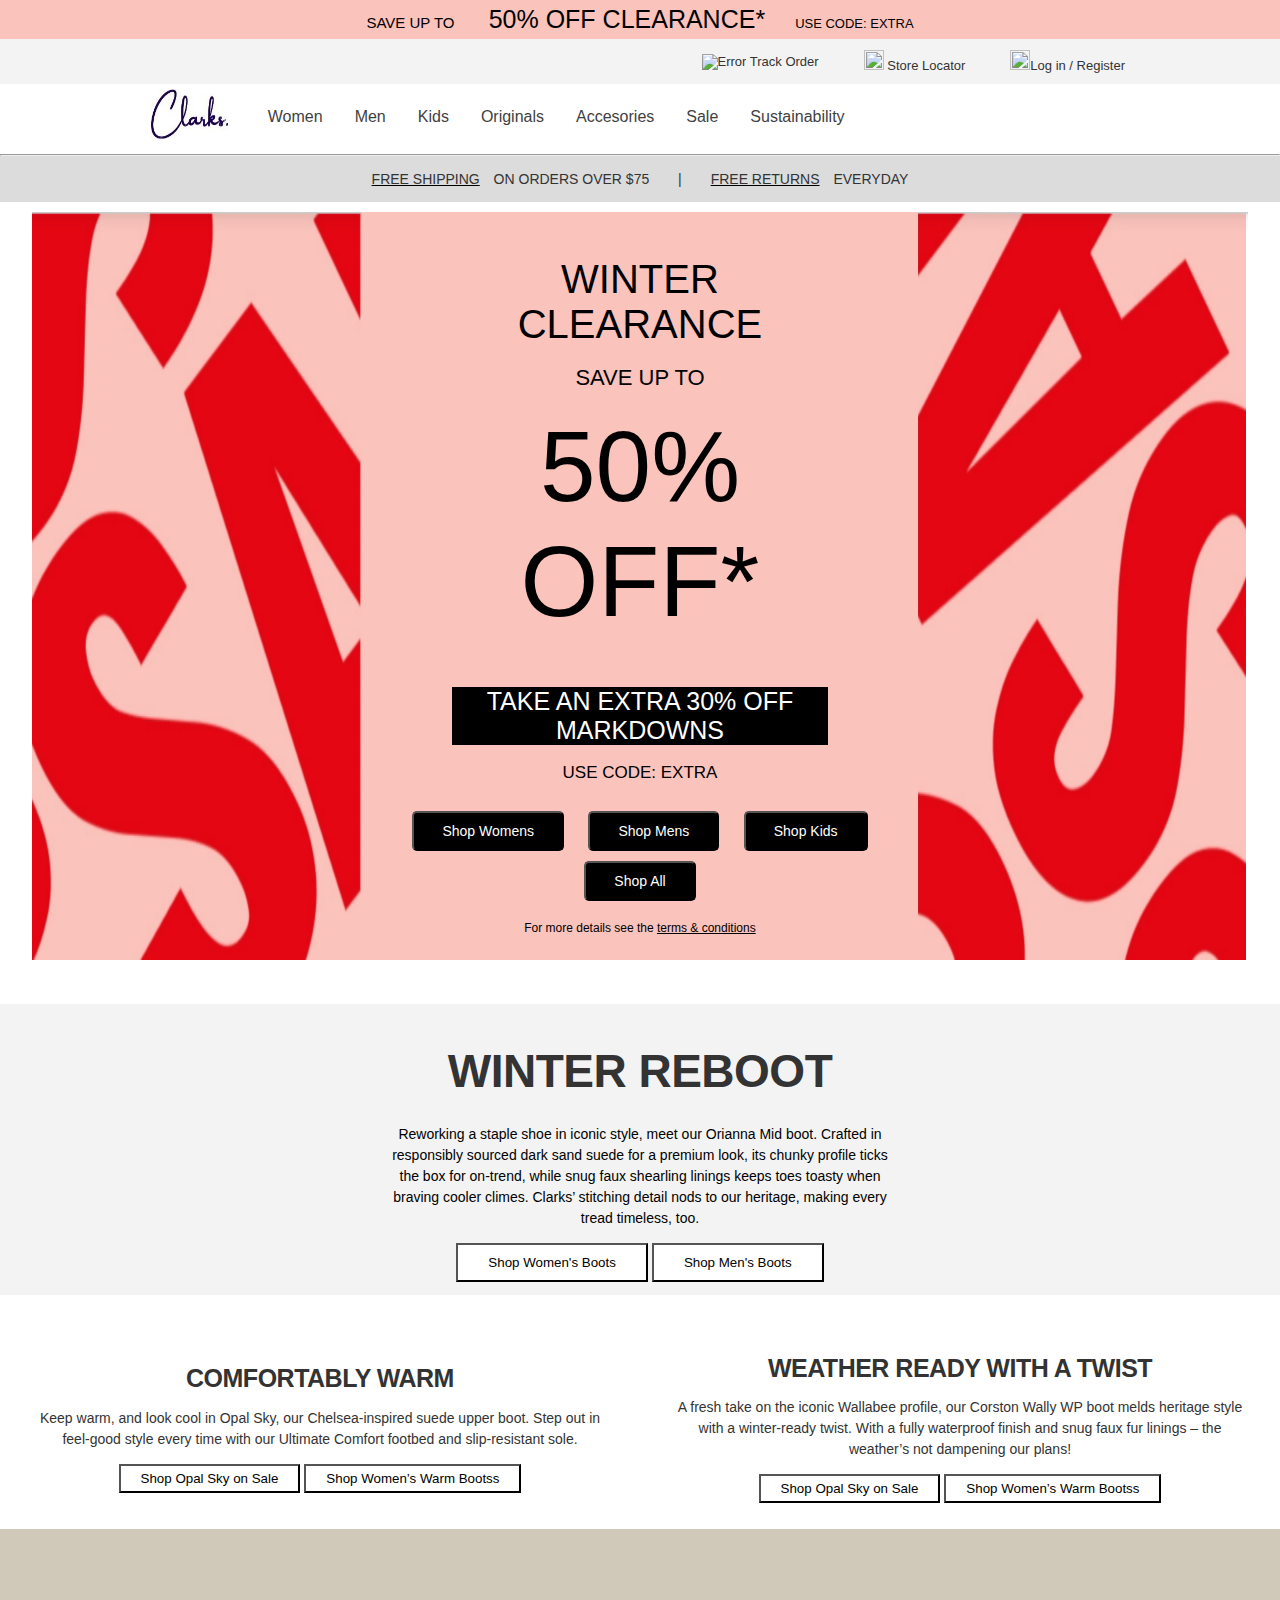
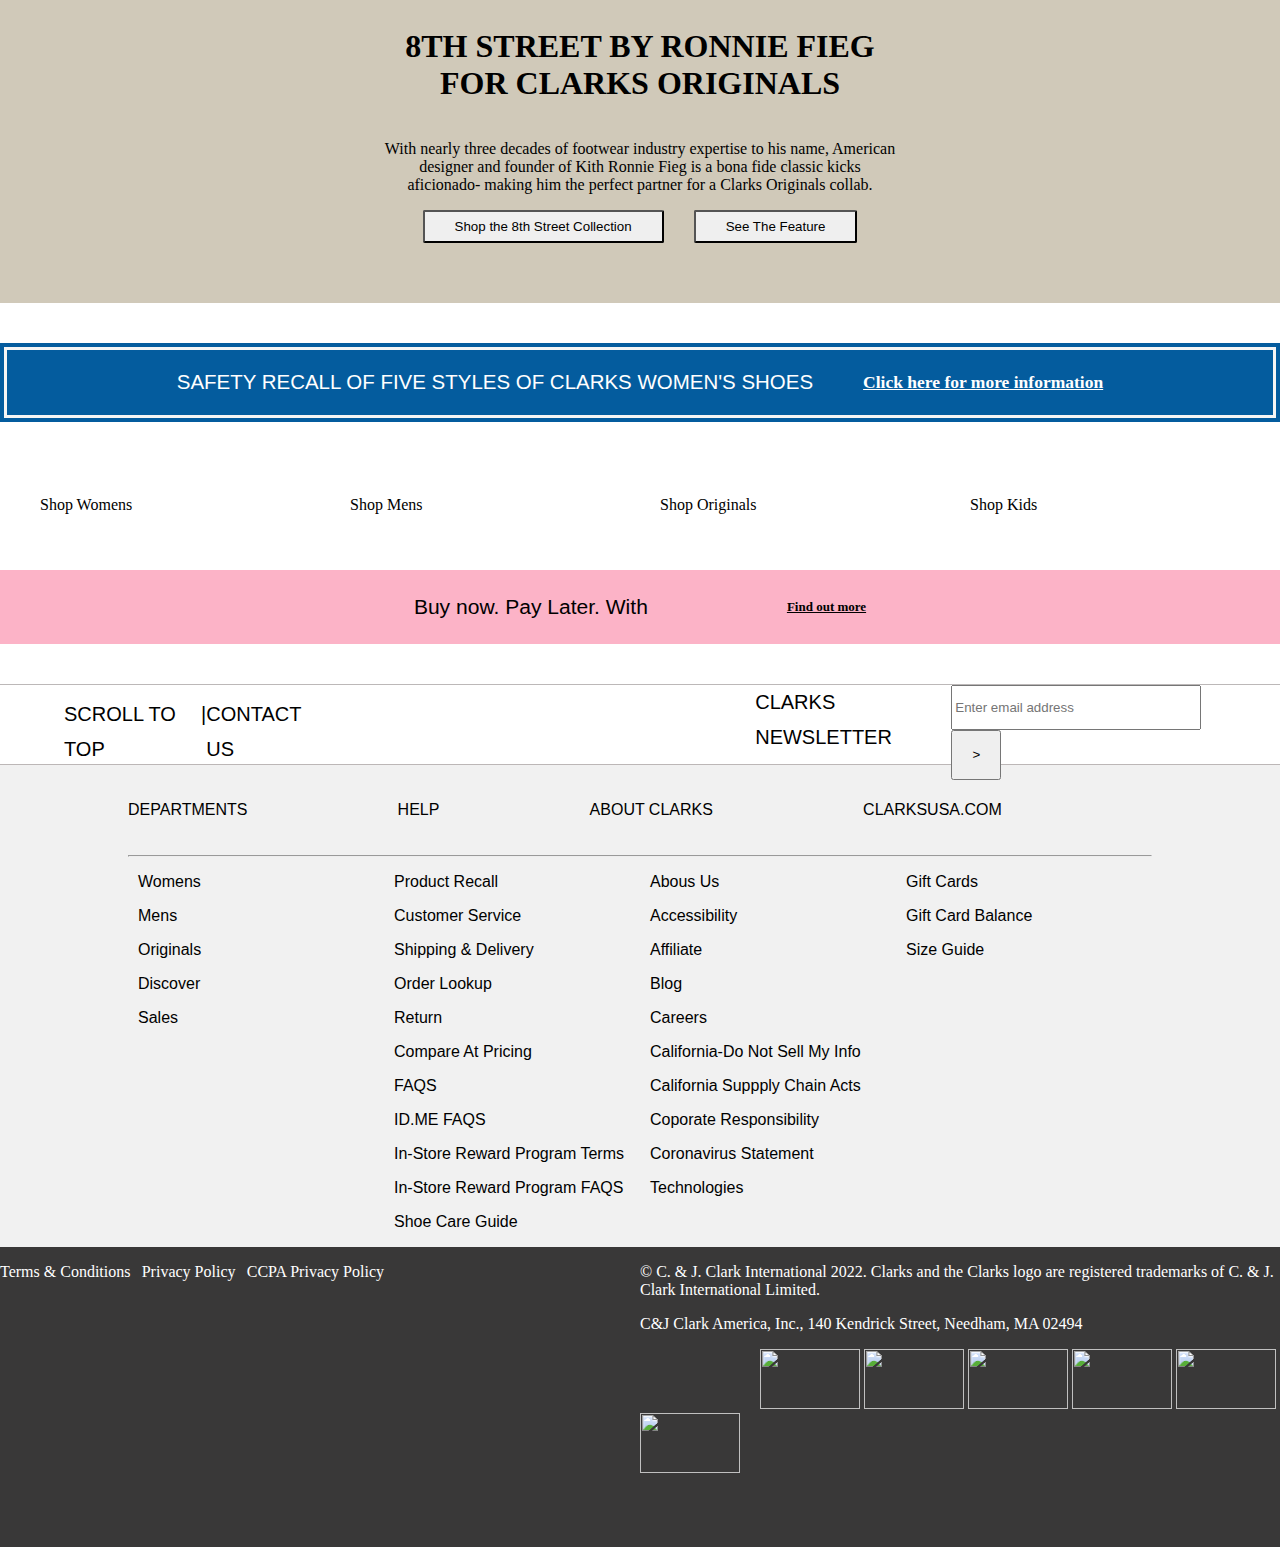
==== index.html @ 7c64c326 "Start Project" ====
<!DOCTYPE html>
<html lang="en">

<head>
    <meta charset="UTF-8">
    <meta http-equiv="X-UA-Compatible" content="IE=edge">
    <meta name="viewport" content="width=device-width, initial-scale=1.0">
    <title>Clarks® Shoes Official Site </title>
    <link rel="stylesheet" type="text/css" href="./style/index.css" />
    <link rel="icon" type="image/x-icon" href="favicon.ico">
    <link rel="stylesheet" href="https://cdnjs.cloudflare.com/ajax/libs/font-awesome/6.2.1/css/all.min.css"
        integrity="sha512-MV7K8+y+gLIBoVD59lQIYicR65iaqukzvf/nwasF0nqhPay5w/9lJmVM2hMDcnK1OnMGCdVK+iQrJ7lzPJQd1w=="
        crossorigin="anonymous" referrerpolicy="no-referrer" />

</head>

<body>
    <nav>
        <div id="clearance">
            <span>SAVE UP TO </span><span>50% OFF CLEARANCE*</span><span>USE CODE: EXTRA</span>
        </div>
        <div id="scroll">
            <div id="trackorder">
                <span><img src="https://cdn-icons-png.flaticon.com/512/664/664468.png" alt="Error"> Track Order</span>
                <span><img src="https://cdn-icons-png.flaticon.com/512/684/684809.png"> Store Locator</span>
                <span id="logIn"><img src="https://cdn-icons-png.flaticon.com/512/2609/2609282.png">Log in / Register</span>
            </div>
            <div id="clarks">
                <div id="logo"><img src="./img/clarks img.jpg" alt=""></div>

                <div id="navbaritems">
                    <div class="dropdown">
                        <p class="dropbtn">Women</p>
                        <div id="dropdown-content-women" class="dropdown-content">
                            <div>
                                <h4> <i class="fa-solid fa-arrow-right"></i> SHOP ALL WOMEN'S</h4>
                                <hr>
                                <ul style="list-style-type:none">
                                    <h4>SHOP FEATURED</h4>
                                    <li id="newArrivals">New Arrivals</li>
                                    <li id="bestSellers">Best Sellers</li>
                                    <li>Wide Fit</li>
                                    <li>Comfort</li>
                                    <li>Casual</li>
                                    <li>Sale</li>
                                </ul>
                            </div>
                            <div>
                                <h4> <i class="fa-solid fa-arrow-right"></i> NEW ARRIVALS</h4>
                                <hr>
                                <ul style="list-style-type:none">
                                    <h4>SHOP BY STYLE</h4>
                                    <li>Boots & Booties</li>
                                    <li>Dress Shoes</li>
                                    <li>Clogs & Mules</li>
                                    <li>Loafers</li>
                                    <li>Heels</li>
                                    <li>Slippers</li>
                                    <li>Platform & Wedge</li>
                                    <li>Flats</li>
                                    <li>Sandals & Flip Flops</li>
                                    <li>Slip-Ons</li>
                                    <li>Sneakers</li>
                                    <li>Originals</li>
                                    <li>Shop All Styles</li>
                                </ul>
                            </div>
                            <div>
                                <h4> <i class="fa-solid fa-arrow-right"></i> BEST SELLERS</h4>
                                <hr>
                                <ul style="list-style-type:none">
                                    <h4>SHOP BY COLLECTION</h4>
                                    <li> Clarkwell Collection</li>
                                    <li> GCDS Collection</li>
                                    <li> Breeze Collection</li>
                                    <li> ATL Collection</li>
                                    <li> Pure Shoe Collection</li>
                                    <li>Icons Reimagined</li>
                                    <li>Platform & Wedge</li>
                                    <li>Cloudsteppers</li>
                                    <li> Mini Me Collection</li>
                                    <h3>SHOP ACCESSORIES</h3>
                                    <li> Slippers</li>
                                    <li>Shoe Care</li>
                                    <li>Shop All Styles</li>
                                </ul>
                            </div>
                            <div>
                                <h4> <i class="fa-solid fa-arrow-right"></i> BEST SELLERS</h4>
                                <hr>
                                <ul style="list-style-type:none">
                                    <h4>BLOG</h4>
                                    <img src="https://clarks.scene7.com/is/image/Pangaea2Build/AW22WATLTrailUpWPOnsiteBannerMobile705?wid=286&fmt=pjpeg"
                                        alt="">
                                </ul>
                            </div>
                        </div>
                    </div>
                    <div class="dropdown">
                        <p class="dropbtn">Men</p>
                        <div id="dropdown-content-men" class="dropdown-content">
                            <div>
                                <h4> <i class="fa-solid fa-arrow-right"></i> SHOP ALL MEN'S</h4>
                                <hr>
                                <ul style="list-style-type:none">
                                    <h4>SHOP FEATURED</h4>
                                    <li>New Arrivals</li>
                                    <li>Best Sellers</li>
                                    <li>Wide Fit</li>
                                    <li>Comfort</li>
                                    <li>Casual</li>
                                    <li>Sale</li>
                                </ul>
                            </div>
                            <div>
                                <h4> <i class="fa-solid fa-arrow-right"></i> NEW ARRIVALS</h4>
                                <hr>
                                <ul style="list-style-type:none">
                                    <h4>SHOP BY STYLE</h4>
                                    <li>Boots</li>
                                    <li>Clogs & Mules</li>
                                    <li>Loafers</li>
                                    <li>Slippers</li>
                                    <li>Platform & Wedge</li>
                                    <li>Flats</li>
                                    <li>Sandals & Flip Flops</li>
                                    <li>Slip-Ons</li>
                                    <li>Sneakers</li>
                                    <li>Originals</li>
                                    <li>Shop All Styles</li>
                                </ul>
                            </div>
                            <div>
                                <h4> <i class="fa-solid fa-arrow-right"></i> BEST SELLERS</h4>
                                <hr>
                                <ul style="list-style-type:none">
                                    <h4>SHOP BY COLLECTION</h4>
                                    <li> Clarkwell Collection</li>
                                    <li> GCDS Collection</li>
                                    <li> Breeze Collection</li>
                                    <li> ATL Collection</li>
                                    <li> Pure Shoe Collection</li>
                                    <li>Icons Reimagined</li>
                                    <li>Platform & Wedge</li>
                                    <li>Cloudsteppers</li>
                                    <li> Mini Me Collection</li>
                                    <h3>SHOP ACCESSORIES</h3>
                                    <li> Slippers</li>
                                    <li>Shoe Care</li>
                                    <li>Shop All Styles</li>
                                </ul>
                            </div>
                            <div>
                                <h4> <i class="fa-solid fa-arrow-right"></i> BEST SELLERS</h4>
                                <hr>
                                <ul style="list-style-type:none">
                                    <h4>BLOG</h4>
                                    <img src="https://clarks.scene7.com/is/image/Pangaea2Build/AW22MATLTrailUpWPOnsiteBannerMobile705?wid=286&fmt=pjpeg"
                                        alt="">
                                </ul>
                            </div>
                        </div>
                    </div>
                    <div class="dropdown">
                        <p class="dropbtn">Kids</p>
                        <div id="dropdown-content-kids" class="dropdown-content">
                            <div>
                                <h4> <i class="fa-solid fa-arrow-right"></i> KIDS</h4>
                                <hr>
                                <ul style="list-style-type:none">
                                    <h4>GIRLS</h4>
                                    <li> Boots</li>
                                    <li> Sandals</li>
                                    <li> Shoes</li>
                                    <li> Sneakers</li>
                                    <li> Toddeler Shoes</li>
                                </ul>
                            </div>
                            <div>
                                <h4> <i class="fa-solid fa-arrow-right"></i> </h4>
                                <hr>
                                <ul style="list-style-type:none">
                                    <h4>BOYS</h4>
                                    <li> Boots</li>
                                    <li> Sandals</li>
                                    <li> Shoes</li>
                                    <li> Sneakers</li>
                                    <li> Toddeler Shoes</li>
                                </ul>
                            </div>
                            <div>
                                <h4> <i class="fa-solid fa-arrow-right"></i> </h4>
                                <hr>
                                <ul style="list-style-type:none">
                                    <h4>COLLECTION</h4>
                                    <li> Cica Collection</li>
                                    <li> Cloudsteppers</li>
                                    <li> Craft Sports</li>
                                    <li> Mini Me Collection</li>
                                    <li> Originals</li>
                                </ul>
                            </div>
                            <div>
                                <h4> <i class="fa-solid fa-arrow-right"></i> </h4>
                                <hr>
                                <ul style="list-style-type:none">
                                    <h4>VIEW KIDS SALE</h4>
                                    <li> Cica Collection</li>

                                </ul>
                            </div>
                        </div>
                    </div>
                    <div class="dropdown">
                        <p class="dropbtn">Originals</p>
                        <div id="dropdown-content-originals" class="dropdown-content">
                            <div>
                                <h4> <i class="fa-solid fa-arrow-right"></i> SHOP ORIGINALS</h4>
                                <hr>
                                <ul style="list-style-type:none">
                                    <h4>SHOP MENS</h4>
                                    <li> Boots</li>
                                    <li> Shoes</li>
                                    <li> Sneakers</li>
                                    <li> Toddeler Shoes</li>
                                </ul>
                                <ul style="list-style-type:none">
                                    <h4>SHOP WOMENS</h4>
                                    <li> Boots</li>
                                    <li> Shoes</li>
                                    <li> Wallabee</li>
                                    <li> Sneakers</li>
                                    <li> Toddeler Shoes</li>
                                    <h4>SHOP KIDS</h4>
                                    <h4>ORIGINALS SALE</h4>
                                </ul>
                            </div>
                            <div>
                                <h4> <i class="fa-solid fa-arrow-right"></i> NEW ARRIVALS</h4>
                                <hr>
                                <ul style="list-style-type:none">
                                    <h4>SHOP ICONS</h4>
                                    <li> Wallabee</li>
                                    <li> Desert Boots</li>
                                    <li> Desert Trek</li>
                                    <li> Weaver</li>
                                </ul>
                                <ul style="list-style-type:none">
                                    <h4>COLLECTION</h4>
                                    <li> Sashiko Collection</li>
                                    <li> Desert Trek 50th Collection</li>
                                    <li> Paradise Forest</li>

                                </ul>
                            </div>
                            <div>
                                <h4> <i class="fa-solid fa-arrow-right"></i> KIDS ORIGINALS</h4>
                                <hr>
                                <ul style="list-style-type:none">
                                    <h4>COLLABORATION</h4>
                                    <li> 8th Street</li>
                                    <li> Moncler</li>
                                    <li> Pokemon</li>
                                    <li> Salehe Bembury</li>
                                </ul>

                            </div>
                            <div>
                                <h4> <i class="fa-solid fa-arrow-right"></i> 8th STREET</h4>
                                <hr>
                                <ul style="list-style-type:none">
                                    <h4>8TH STREET COLLECTION</h4>
                                    <img src="https://clarks.scene7.com/is/image/Pangaea2Build/ClarksHomepageBanner_8thSt_70505?wid=286&fmt=pjpeg"
                                        alt="">
                                </ul>

                            </div>
                        </div>
                    </div>
                    <div class="dropdown">
                        <p class="dropbtn">Accesories</p>
                        <div id="dropdown-content-accesories" class="dropdown-content">
                            <div>
                                <h4> <i class="fa-solid fa-arrow-right"></i> SHOP ACCESSORIES</h4>
                                <hr>
                                <ul style="list-style-type:none">
                                    <h4>WOMENS</h4>
                                    <li> All Accesories</li>
                                    <li> Slippers</li>
                                    <li> Socks</li>
                                    <li> Shoe Care</li>
                                </ul>
                            </div>
                            <div>
                                <h4> <i class="fa-solid fa-arrow-right"></i> SHOP SALE</h4>
                                <hr>
                                <ul style="list-style-type:none">
                                    <h4>MENS</h4>
                                    <li> All Accesories</li>
                                    <li> Belts</li>
                                    <li> Slippers</li>
                                    <li> Socks</li>
                                    <li> Shoe Care</li>
                                    <li>Wallets</li>
                                </ul>
                            </div>
                        </div>
                    </div>
                    <div class="dropdown">
                        <p class="dropbtn">Sale</p>
                        <div id="dropdown-content-sale" class="dropdown-content">
                            <div>
                                <h4> <i class="fa-solid fa-arrow-right"></i> SHOP SALE</h4>
                                <hr>
                                <ul style="list-style-type:none">
                                    <h4>FEATURED</h4>
                                    <li> Mens New Markdowns</li>
                                    <li> Womens New Markdowns</li>
                                </ul>
                            </div>
                            <div>
                                <h4> <i class="fa-solid fa-arrow-right"></i> ORIGINALS SALE</h4>
                                <hr>
                                <ul style="list-style-type:none">
                                    <h4>WOMENS</h4>
                                    <li> All Sale</li>
                                    <li> Boots</li>
                                    <li> Sandals</li>
                                    <li> Casual Shoes</li>
                                    <li> Dress Shoes</li>
                                    <li> Accesories</li>
                                </ul>
                            </div>
                            <div>
                                <h4> <i class="fa-solid fa-arrow-right"></i> SHOP MARKDOWNS</h4>
                                <hr>
                                <ul style="list-style-type:none">
                                    <h4>MENS</h4>
                                    <li> All Sale</li>
                                    <li> Boots</li>
                                    <li> Casual Shoes</li>
                                    <li> Dress Shoes</li>
                                    <li> Accesories</li>
                                </ul>
                            </div>
                        </div>
                    </div>
                    <div class="dropdown">
                        <p class="dropbtn">Sustainability</p>
                        <div id="dropdown-content-sustain" class="dropdown-content">
                            <div>
                                <h4> <i class="fa-solid fa-arrow-right"></i> </h4>
                                <hr>
                                <ul style="list-style-type:none">
                                    <h4>EVERY MOVE MATTERS</h4>
                                    <li> Earth Day</li>
                                    <li> Origin</li>
                                    <li> Leather Work</li>
                                    <li> Originals</li>
                                    <li> Originals Sevens</li>
                                    <li>Tri Native</li>
                                </ul>
                            </div>
                        </div>
                    </div>
                </div>
                <div id="searchCart">
                    <div class="search-box">
                        <button class="btn-search"><i class="fas fa-search"></i></button>
                        <input type="text" class="input-search" placeholder="Type to Search...">
                      </div>
                    
                    <i id="cartA" class="fa-solid fa-bag-shopping"></i>
                </div>
            </div>
        </div>
            <hr>

            <div id="shipping">
                <div>
                    <span>FREE SHIPPING</span>
                    <span>ON ORDERS OVER $75</span>
                    <span>|</span>
                    <span>FREE RETURNS</span>
                    <span>EVERYDAY</span>
                </div>
            </div>
        
    </nav>
    <div id="pinksection">
        <img src="./img/left.PNG">
        <div>
            <p>WINTER CLEARANCE</p>
            <p>SAVE UP TO</p>
            <p>50% OFF*</p>
            <p>TAKE AN EXTRA 30% OFF MARKDOWNS</p>
            <p>USE CODE: EXTRA</p>
            <span>
                <button>Shop Womens</button>
                <button>Shop Mens</button>
                <button>Shop Kids</button>
                <button>Shop All</button>
            </span>
            <p>For more details see the <span>terms & conditions</span></p>
        </div>
        <img src="./img/right.PNG">
    </div>
    <!-- fw23_0018  -->
    <img class="S_firstImage"
        src="https://clarks.scene7.com/is/image/Pangaea2Build/AW22WOriannaMidDarkSandSuedeOnsiteBannerDesktop1500x500?fmt=webp&wid=1500"
        alt="">
    <div id="S_winter_div">
        <div id="S_winter_innerdiv">
            <h1 style="font-size: 46px" class="S_WINTER_REBOOT_heading">WINTER REBOOT</h1>
            <p>Reworking a staple shoe in iconic style, meet our Orianna Mid boot. Crafted in responsibly sourced dark
                sand suede for a premium look, its chunky profile ticks the box for on-trend, while snug faux shearling
                linings keeps toes toasty when braving cooler climes. Clarks’ stitching detail nods to our heritage,
                making every tread timeless, too.</p>
            <div>
                <button>Shop Women's Boots</button>
                <button>Shop Men's Boots</button>
            </div>
        </div>
    </div>
    <div id="S_container">
        <div>
            <img src="https://clarks.scene7.com/is/image/Pangaea2Build/BANWKS50and51OpalZipPeppleSuedeTabletBanner705x395px?fmt=webp&wid=705"
                alt="">
            <h1 class="S_WINTER_REBOOT_heading">COMFORTABLY WARM</h1>
            <p>Keep warm, and look cool in Opal Sky, our Chelsea-inspired suede upper boot. Step out in feel-good style
                every time with our Ultimate Comfort footbed and slip-resistant sole.</p>
            <div>
                <button>Shop Opal Sky on Sale</button>
                <button>Shop Women’s Warm Bootss</button>
            </div>
        </div>
        <div>
            <img src="https://clarks.scene7.com/is/image/Pangaea2Build/AW22CostonWallyWPDarkSandWLinedOnsiteBannerTablet705x397?fmt=webp&wid=705"
                alt="">
            <h1 class="S_WINTER_REBOOT_heading">WEATHER READY WITH A TWIST</h1>
            <p>A fresh take on the iconic Wallabee profile, our Corston Wally WP boot melds heritage style with a
                winter-ready twist. With a fully waterproof finish and snug faux fur linings – the weather’s not
                dampening our plans!</p>
            <div>
                <button>Shop Opal Sky on Sale</button>
                <button>Shop Women’s Warm Bootss</button>
            </div>
        </div>
    </div>
    <!-- fw23_0018  -->




    <div class="K1">
        <img src="https://clarks.scene7.com/is/image/Pangaea2Build/ClarksHomepageBanner8thSt1500x500?fmt=webp&wid=1500"
            alt="">

        <div class="K11">
            <h1>8TH STREET BY RONNIE FIEG FOR CLARKS ORIGINALS</h1>
            <p>With nearly three decades of footwear industry expertise to his name, American designer and founder of
                Kith Ronnie Fieg is a bona fide classic kicks aficionado- making him the perfect partner for a Clarks
                Originals collab.</p>

            <div class="K12">
                <button><a href="" onclick="return false">Shop the 8th Street Collection</a></button>
                <button><a href="" onclick="return false">See The Feature</a></button>

            </div>
        </div>



    </div>

    <div class="K2">
        <div class="K21">
            <h3>SAFETY RECALL OF FIVE STYLES OF CLARKS WOMEN'S SHOES</h3>
            <a href="" onclick="return false"><span>Click here</span> for more information</a>



        </div>
    </div>

    <div class="K3">
        <div class="K31">
            <img src="https://clarks.scene7.com/is/image/Pangaea2Build/MagnoliaZipBlackLeather852x852px?&fmt=png-alpha"
                alt="">

            <div class="K32">
                <p>Shop Womens</p>
            </div>


        </div>
        <div class="K31">
            <img src="https://clarks.scene7.com/is/image/Pangaea2Build/MNature5TieBeeswaxLeather852x852px?&fmt=png-alpha"
                alt="">
            <div class="K32">
                <p>Shop Mens</p>
            </div>

        </div>
        <div class="K31">
            <img src="https://clarks.scene7.com/is/image/Pangaea2Build/WebBannersDualGenderSashikoOriginalsHomepage852x852px?&fmt=png-alpha"
                alt="">
            <div class="K32">
                <p>Shop Originals</p>
            </div>

        </div>
        <div class="K31">
            <img src="https://clarks.scene7.com/is/image/Pangaea2Build/KWallabeeBootNavyCombi852x852px?&fmt=png-alpha"
                alt="">
            <div class="K32">
                <p>Shop Kids</p>
            </div>

        </div>

    </div>



    <div class="K4">
        <div class="K41">
            <h3>Buy now. Pay Later. With</h3>
            <img src="https://clarks.scene7.com/is/content/Pangaea2Build/IC_klarnaLogo" alt="">
            <a href="" onclick="return false">Find out more</a>



        </div>
    </div>

</body>
<footer>
    <div class="L1">
        <div class="L2">
            <div class="child one">
                <div>SCROLL TO TOP</div>
                <div>|</div>
                <div>CONTACT US</div>
            </div>
            <div class="child two">
                <div>
                    CLARKS NEWSLETTER</div>
                <div><input type="email" placeholder="Enter email address"><button id="footerbtn">></button></div>

            </div>
        </div>

    </div>
    <div class="L5">
        <div class="L3">
            <div>DEPARTMENTS</div>
            <div>HELP</div>
            <div>ABOUT CLARKS</div>
            <div>CLARKSUSA.COM</div>
            <div>
                <i class="fa-brands fa-facebook-f"></i>
                <i class="fa-brands fa-instagram"></i>
                <i class="fa-brands fa-square-youtube"></i>
            </div>

        </div>
        <hr id="L4">

        <div class="L6">
            <div class="fli">
                <p>Womens</p>
                <p>Mens</p>
                <p>Originals</p>
                <p>Discover</p>
                <p>Sales</p>
            </div>

            <div class="fli">
                <p>Product Recall</p>
                <p>Customer Service</p>
                <p>Shipping & Delivery</p>
                <p>Order Lookup</p>
                <p>Return</p>
                <p>Compare At Pricing</p>
                <p>FAQS</p>
                <p>ID.ME FAQS</p>
                <p>In-Store Reward Program Terms</p>
                <p>In-Store Reward Program FAQS</p>
                <p>Shoe Care Guide</p>
            </div>
            <div class="fli">
                <p>Abous Us</p>
                <p>Accessibility</p>
                <p>Affiliate</p>
                <p>Blog</p>
                <p>Careers</p>
                <p>California-Do Not Sell My Info</p>
                <p>California Suppply Chain Acts</p>
                <p>Coporate Responsibility</p>
                <p>Coronavirus Statement</p>
                <p>Technologies</p>
            </div>
            <div class="fli">
                <p>Gift Cards</p>
                <p>Gift Card Balance</p>
                <p>Size Guide</p>
            </div>
        </div>

    </div>

    <div class="L7">
        <div class="L8">

            <div>
                <p>Terms & Conditions</p>
            </div>
            <div>
                <p>Privacy Policy</p>
            </div>
            <div>
                <p>CCPA Privacy Policy</p>
            </div>


        </div>
        <div class="L9">
            <p>© C. & J. Clark International 2022. Clarks and the Clarks logo are registered trademarks of C. & J. Clark
                International Limited.</p>
            <p>C&J Clark America, Inc., 140 Kendrick Street, Needham, MA 02494</p>
            <img class="footerimg" src="https://s7g10.scene7.com/is/content/Pangaea2Build/abCFooterPaypalb?hei=70"
                alt="">
            <img class="footerimg" src="https://s7g10.scene7.com/is/content/Pangaea2Build/adFooterVisa2020?hei=70"
                alt="">
            <img class="footerimg" src="https://s7g10.scene7.com/is/content/Pangaea2Build/abCFooterMastercardv2?hei=70"
                alt="">
            <img class="footerimg"
                src="https://s7g10.scene7.com/is/content/Pangaea2Build/adFooterDiscoverCard2020b?hei=70" alt="">
            <img class="footerimg"
                src="https://s7g10.scene7.com/is/content/Pangaea2Build/adFooterAmericanExpress2020b?hei=70" alt="">
            <img class="footerimg" src="https://clarks.scene7.com/is/content/Pangaea2Build/IC_klarnaLogo" alt="">


        </div>

    </div>
</footer>

</html>
<script src="./js/index.js"></script>
---- style/index.css ----
/* @font-face {
           font-family: 'Montserrat', sans-serif;
           src: url('https://fonts.googleapis.com/css?family=Montserrat');
           
       } */
* {
  box-sizing: border-box;
}

body {
  margin: 0px;
  padding: 0px;
}

nav {
  font-family: "Montserrat", sans-serif;
}

#clearance {
  background-color: #fac3bc;
  padding: 5px;
  text-align: center;
  color: #000000;
}

#clearance :nth-child(1) {
  font-size: 15px;
  padding: 0px 30px 0px 0px;
}

#clearance :nth-child(2) {
  font-size: 25px;
}

#clearance :nth-child(3) {
  font-size: 13px;
  padding: 0px 0px 0px 30px;
}

#trackorder {
  display: flex;
  justify-content: right;
  background-color: rgb(243, 243, 243);
  align-items: center;
  height: 45px;
  padding: 0px 145px 0px 0px;
  color: #333333;
}

#trackorder img {
  width: 20px;
  height: 20px;
}

#trackorder span {
  font-size: 13px;
  padding: 0px 10px 0px 35px;
}

#clarks {
  display: flex;
  background-color: white;
  /* justify-content: space-between;  */
  padding: 5px 5px 10px 150px;
  gap: 2%;
  height: 70px;
  width: 100%;
  /* border: 1px solid; */
}

.sticky {
  position: fixed;
  top: 0;
  width: 100%;
}

#logo {
  height: 90%;
  /* border: 1px solid; */
}

#logo > img {
  height: 100%;
}

#logo:hover {
  cursor: pointer;
}

#navbaritems {
  display: flex;
  /* border: 1px solid; */
  align-items: center;
  justify-content: center;
}

/* shivansh css */
.dropbtn {
  color: rgb(63, 63, 63);
  padding: 16px;
  font-size: 16px;
  border: none;
}

.dropbtn:hover {
  cursor: pointer;
}

i:hover {
  cursor: pointer;
}

.dropdown {
  position: relative;
  display: inline-block;
}

.dropdown-content {
  display: none;
  gap: 80px;
  position: absolute;
  background-color: #f1f1f1;
  z-index: 1;
}

.dropdown-content > div > ul > li {
  font-family: "Montserrat", sans-serif;
  font-size: 14px;
}

.dropdown-content div h4,
h3 {
  font-family: "Montserrat", sans-serif;
  font-weight: 500;
}

.dropdown-content > div > ul > li:hover {
  cursor: pointer;
  text-decoration: underline;
}

.dropdown-content > div h4:hover {
  cursor: pointer;
  text-decoration: underline;
}

#dropdown-content-women {
  padding: 10px 30px;
  width: 1300px;
  height: auto;
  margin-left: -210px;
}

#dropdown-content-men {
  padding: 10px 30px;
  width: 1300px;
  height: auto;
  margin-left: -300px;
}

#dropdown-content-kids {
  padding: 10px 30px;
  width: 1300px;
  height: auto;
  margin-left: -360px;
}

#dropdown-content-originals {
  padding: 10px 30px;
  width: 1300px;
  height: auto;
  margin-left: -420px;
}

#dropdown-content-accesories {
  padding: 10px 30px;
  width: 1300px;
  height: auto;
  margin-left: -520px;
}

#dropdown-content-sale {
  padding: 10px 30px;
  width: 1300px;
  height: auto;
  margin-left: -630px;
}

#dropdown-content-sustain {
  padding: 10px 30px;
  width: 1300px;
  height: auto;
  margin-left: -695px;
}

.dropdown:hover .dropdown-content {
  display: flex;
}

.dropdown-content div li {
  color: #333;
  line-height: 22px;
}

#searchCart {
  /* border: 1px solid; */
  display: flex;
  gap: 10%;
  align-items: center;
  justify-content: end;
  font-size: 25px;
  width: 50%;
  padding-right: 50px;
}

hr {
  margin: 0px;
}

#shipping {
  font-size: 14px;
  margin: 0px 0px 10px;
}

#shipping div {
  background-color: #dcdcdc;
  width: 100%;
  margin: auto;
  padding: 15px;
  text-align: center;
  color: #333333;
}

#shipping span {
  font-size: 14px;
  padding: 5px;
}

#shipping div :nth-child(1),
#shipping div :nth-child(4) {
  text-decoration: underline solid black;
}

#shipping div :nth-child(3) {
  margin-left: 15px;
  margin-right: 15px;
}

#pinksection {
  display: flex;
  width: 95%;
  margin: auto;
  background-color: rgb(250, 195, 188);
  justify-content: space-between;
  font-family: sans-serif;
  color: #000000;
  /* font-family: ; */
}

#pinksection div {
  text-align: center;
}

#pinksection div p:nth-child(1) {
  font-size: 40px;
  margin: 0px 85px 18px;
  padding: 45px 30px 0px;
}

#pinksection div p:nth-child(2) {
  font-size: 22px;
  margin: 0px 125px 18px;
}

#pinksection div p:nth-child(3) {
  font-size: 100px;
  margin: 0px 125px 18px;
  padding: 0px 0px 30px;
}

#pinksection div p:nth-child(4) {
  background-color: #000000;
  color: #ffffff;
  font-size: 25px;
  margin: 0px 90px 18px;
}

#pinksection div p:nth-child(5) {
  font-size: 17px;
  /* font-family: ; */
  margin: 0px 125px 18px;
  padding: 0px 0px 10px;
}

#pinksection div span:nth-child(6) button {
  background-color: #000000;
  color: #ffffff;
  font-size: 14px;
  margin: 0px 10px 10px;
  padding: 10px 28px;
  border-radius: 5px;
}

#pinksection div p:nth-child(7) {
  font-size: 12px;
  margin: 10px 0px 25px 0px;
}

#pinksection div p:nth-child(7) span {
  text-decoration: underline solid black;
}

* {
  box-sizing: border-box;
  margin-left: 0;
}

html {
  width: 100%;
  height: 100%;
}

body {
  width: 100%;
  height: 100%;
}

.K1 {
  width: 100%;
  /* border: 2px solid red; */
  padding: 0px 0px 0px 0px;
  background-color: #d0c9b9;
}

.K1 > image {
  width: 100%;
  margin: 0px;
  margin-bottom: 0px;
}

.K11 {
  margin-top: 0px;
  margin: 0px;
  width: 100%;
  /* border: 2px solid rgb(14, 13, 13); */
  display: flex;
  flex-direction: column;
  justify-content: center;
  align-items: center;
  padding: 60px 30% 60px 30%;
}

.K11 > h1 {
  text-align: center;
}

.K11 > p {
  text-align: center;
}

.K12 {
  /* border: 2px solid rgb(15, 173, 110); */
  display: flex;
  justify-content: space-between;
}

.K12 button {
  padding: 7px 30px;
  border-radius: 2px;
}

.K12 > button:first-child {
  margin-right: 30px;
}

.K12 a {
  color: black;
}

.K12 a:link {
  text-decoration: none;
}

.K12 a:visited {
  text-decoration: none;
}

.K12 a:hover {
  text-decoration: none;
}

.K12 a:active {
  text-decoration: none;
}

.K2 {
  margin-top: 40px;
  margin-bottom: 40px;
  width: 100%;
  /* border: 2px solid red; */
  padding: 4px 4px;
  background-color: #045c9e;
  color: white;
  font-size: 17.5px;
  font-weight: 600;
}

.K21 {
  border: 3px solid whitesmoke;
  display: flex;
  width: 100%;
  justify-content: center;
  align-items: center;
  color: white;
}

.K21 a {
  padding-left: 50px;
}

.K21 span {
  font-weight: bolder;
}

.K21 a {
  color: white;
}

.K21 a:link {
}

.K21 a:visited {
  text-decoration: none;
}

.K21 a:hover {
  text-decoration: none;
}

.K21 a:active {
  text-decoration: none;
}

.K3 {
  width: 100%;
  /* border: 2px solid red; */
  display: grid;
  grid-template-columns: repeat(4, 1fr);
  justify-content: space-evenly;

  gap: 40px;
  padding: 0px 40px;
}

.K3 img {
  width: 100%;
  z-index: -1;
}

.K32 {
  z-index: 1;
}

.K4 {
  margin-top: 40px;
  margin-bottom: 40px;
  width: 100%;
  /* border: 2px solid red; */
  padding: 4px 4px;
  background-color: #fcb3c7;
  color: white;
  font-size: 18px;
  font-weight: 600;
}

.K41 {
  display: flex;
  width: 100%;
  justify-content: center;
  align-items: center;
  color: black;
}

.K41 img {
  width: 7%;
}

.K41 a {
  padding-left: 50px;
  color: black;
  font-size: 13px;
}

.K41 a:link {
}

.K41 a:visited {
  text-decoration: none;
}

.K41 a:hover {
  text-decoration: none;
}

.K41 a:active {
  text-decoration: none;
}

/* ----------------------fw23_0018(Shivansh Soni)_CSS_Start------------------------- */
.S_firstImage {
  width: 100%;
  margin-bottom: 20px;
  margin-top: 20px;
}

.S_WINTER_REBOOT_heading {
  font-size: 25px;
  line-height: 1;
  letter-spacing: -0.5px;
  font-family: Montserrat, sans-serif;
  color: #333;
}

#S_winter_div {
  background-color: #f3f3f3;
  padding: 1% 0%;
}

#S_winter_innerdiv {
  margin: auto;
  width: 40%;
  text-align: center;
}

#S_winter_innerdiv > p {
  font-family: Montserrat, sans-serif;
  font-size: 14px;
  font-weight: 400;
  font-stretch: normal;
  line-height: 1.5;
  text-align: center;
}

#S_winter_innerdiv div > button {
  padding: 10px 30px;
  background-color: white;
}

#S_container {
  margin-top: 2%;
  margin-bottom: 2%;
  display: flex;
  height: auto;
}

#S_container > div {
  margin: auto;
  width: 45%;
  gap: 20px;
  height: 100%;
  text-align: center;
}

#S_container > div > img {
  width: 100%;
}

#S_container > div > p {
  font-family: Montserrat, sans-serif;
  font-size: 14px;
  font-weight: 400;
  font-stretch: normal;
  line-height: 1.5;
  text-align: center;
  color: #333;
}

#S_container > div div > button {
  padding: 5px 20px;
  background-color: white;
}

#S_container > div div > button:hover {
  background-color: rgb(63, 63, 63);
  color: white;
}

/* ------------------------navbarStyling------------------------ */

#navWomen {
  height: 300px;
  width: 99.99%;
  border: 1px solid black;
  display: none;
  position: absolute;
  z-index: 1;
  background-color: #f3f3f3;
}

#navMen {
  height: 300px;
  width: 99.99%;
  border: 1px solid black;
  display: none;
  position: absolute;
  z-index: 1;
  background-color: #473939;
}

#navKids {
  height: 300px;
  width: 99.99%;
  border: 1px solid black;
  display: none;
  position: absolute;
  z-index: 1;
  background-color: #f3f3f3;
}

#navOriginal {
  height: 300px;
  width: 99.99%;
  border: 1px solid black;
  display: none;
  position: absolute;
  z-index: 1;
  background-color: #f3f3f3;
}

#navAcces {
  height: 300px;
  width: 99.99%;
  border: 1px solid black;
  display: none;
  position: absolute;
  z-index: 1;
  background-color: #f3f3f3;
}

#navSale {
  height: 300px;
  width: 99.99%;
  border: 1px solid black;
  display: none;
  position: absolute;
  z-index: 1;
  background-color: #f3f3f3;
}

#navSustain {
  height: 300px;
  width: 99.99%;
  border: 1px solid black;
  display: none;
  position: absolute;
  z-index: 1;
  background-color: #f3f3f3;
}

/*  ------------------searchcss by Shivansh------------- */
.search-box {
  width: fit-content;
  height: fit-content;
  position: relative;
}
.input-search {
  height: 50px;
  width: 50px;
  border-style: none;
  padding: 10px;
  font-size: 18px;
  letter-spacing: 2px;
  outline: none;
  border-radius: 25px;
  transition: all 0.5s ease-in-out;
  /* background-color: #baefef; */
  padding-right: 40px;
  /* color:rgb(179, 25, 25); */
}
.input-search::placeholder {
  color: rgb(70, 69, 69);
  font-size: 15px;
  letter-spacing: 2px;
  font-weight: 100;
  font-family: "Montserrat", sans-serif;
}
.btn-search {
  width: 50px;
  height: 50px;
  border-style: none;
  font-size: 20px;
  font-weight: bold;
  outline: none;
  cursor: pointer;
  border-radius: 50%;
  position: absolute;
  right: 0px;
  color: #0c0c0c;
  background-color: transparent;
  pointer-events: painted;
}
.btn-search:focus ~ .input-search {
  width: 300px;
  border-radius: 0px;
  background-color: transparent;
  border-bottom: 1px solid rgb(13, 13, 13);
  transition: all 500ms cubic-bezier(0, 0.11, 0.35, 2);
}
.input-search:focus {
  width: 300px;
  border-radius: 0px;
  background-color: transparent;
  border-bottom: 1px solid rgba(255, 255, 255, 0.5);
  transition: all 500ms cubic-bezier(0, 0.11, 0.35, 2);
}

/* ----------------------fw23_0018(Shivansh Soni)_CSS_End------------------------- */
@import url("https://fonts.googleapis.com/css2?family=Montserrat:wght@500&display=swap");

/* *{
            box-sizing: border-box;
            margin: 0;
            padding: 0;
        } */
.L1 {
  border-top: 1px solid rgb(188, 184, 184);
  border-bottom: 1px solid rgb(188, 183, 183);
  display: flex;
  justify-content: space-between;
  height: 9vh;
  align-items: center;
}

.L2 {
  width: 90%;
  display: flex;
  margin: auto;
  justify-content: space-between;
  align-items: center;
  line-height: 35px;
  font-size: 20px;
}

.child {
  display: flex;
  /* border: 1px solid red; */
  width: 40%;
}

input {
  width: 250px;
  height: 45px;
}

#footerbtn {
  height: 50px;
  width: 50px;
}

.one {
  width: 22%;
  justify-content: space-evenly;
  font-family: Arial, Helvetica, sans-serif;
}

.two {
  width: 40%;
  justify-content: space-evenly;
  font-family: Arial, Helvetica, sans-serif;
}

.L6 {
  display: flex;
  width: 80%;
  margin: auto;
  justify-content: space-around;
  font-family: "Montserrat", sans-serif;
}

.L3 {
  display: flex;
  width: 80%;
  /* border: 1px solid red; */
  margin: auto;
  /* margin-top: 25px; */
  justify-content: space-between;
  height: 10vh;
  font-family: "Montserrat", sans-serif;
  /* background-color: green; */
  align-items: center;
}

#L4 {
  width: 80%;
  margin: auto;
}

li {
  margin-bottom: 10px;
}

.fli {
  width: 25%;
}

.fli p {
  margin-left: 10px;
}

.L7 {
  width: 100%;
  height: 300px;
  background-color: rgb(57, 56, 56);
  display: flex;
  color: white;
  justify-content: space-between;
}

.L5 {
  background-color: rgb(241, 241, 241);
}

.L8 {
  display: flex;
  width: 30%;
  justify-content: space-between;
}

.L9 {
  width: 50%;
  /* border:1px solid rgb(104, 170, 206); */
}

.footerimg {
  width: 100px;
  height: 60px;
}

.L9 p + img {
  margin-left: 120px;
}
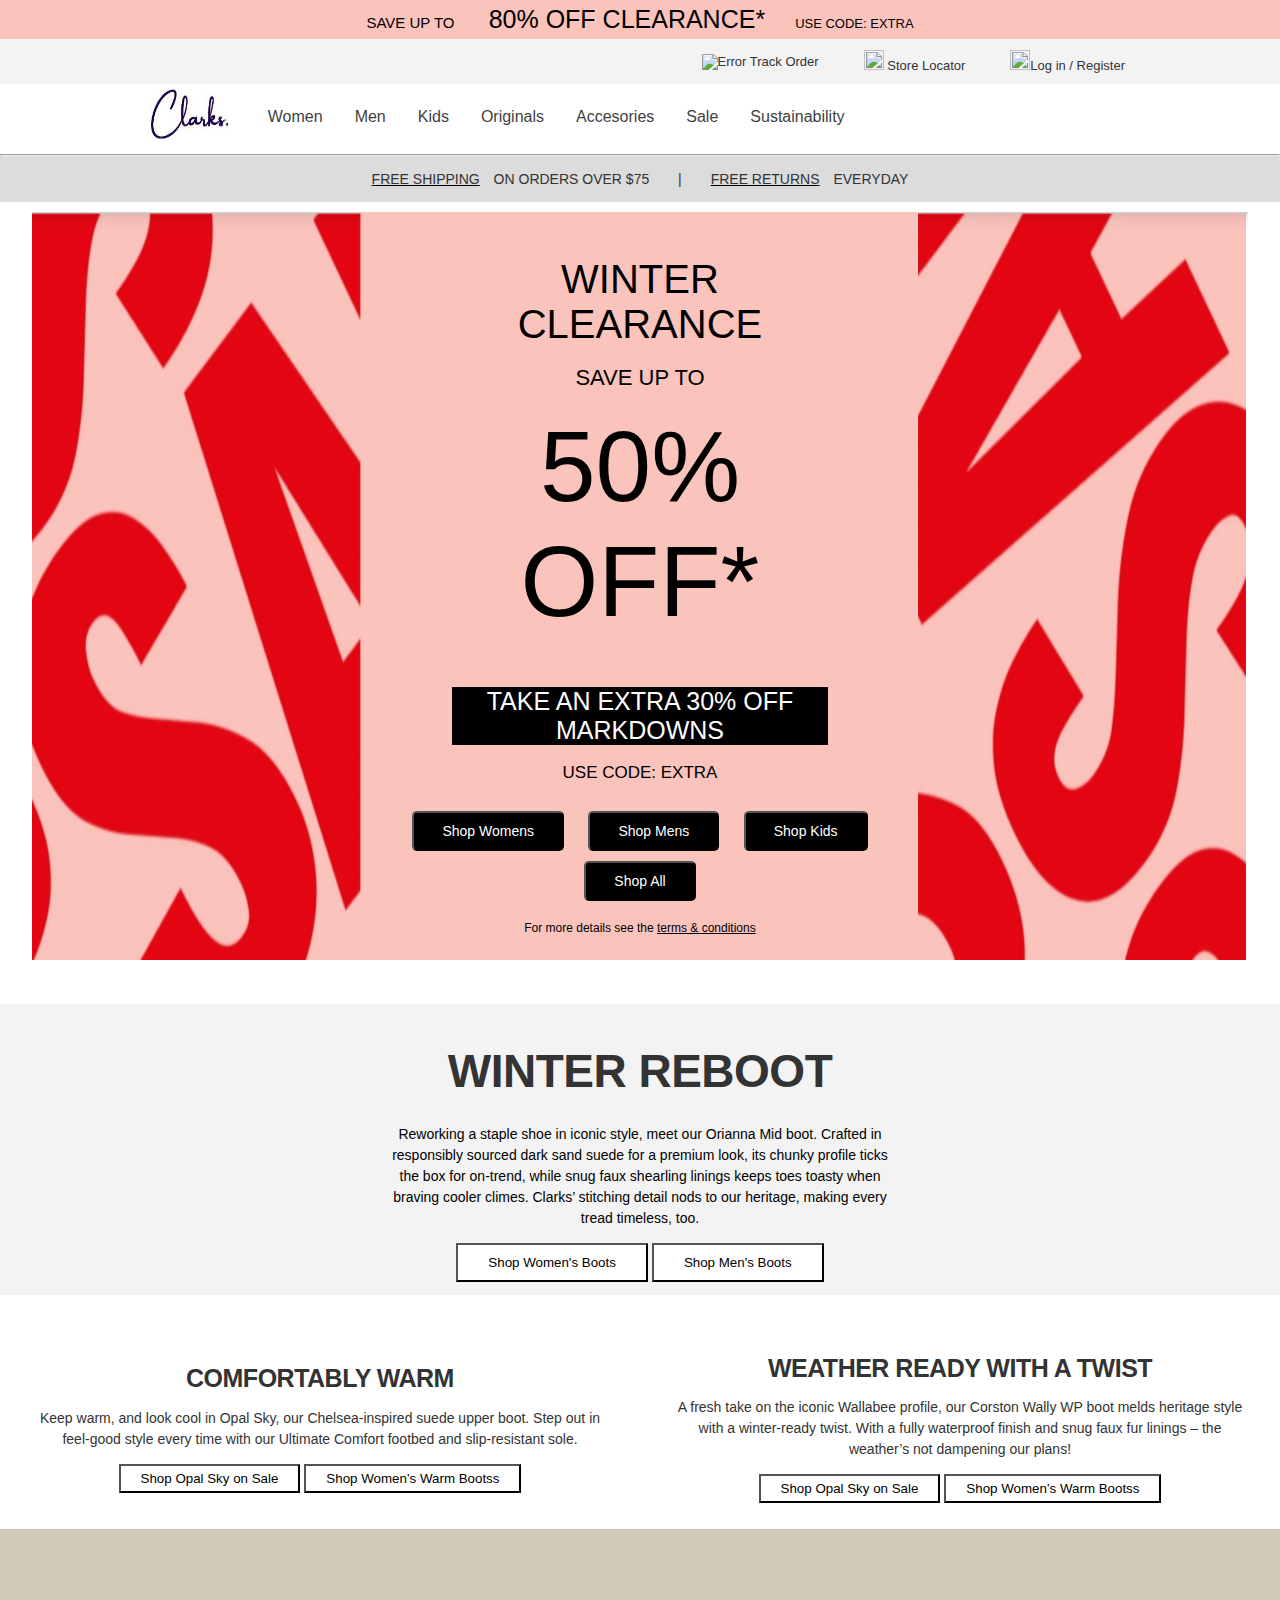
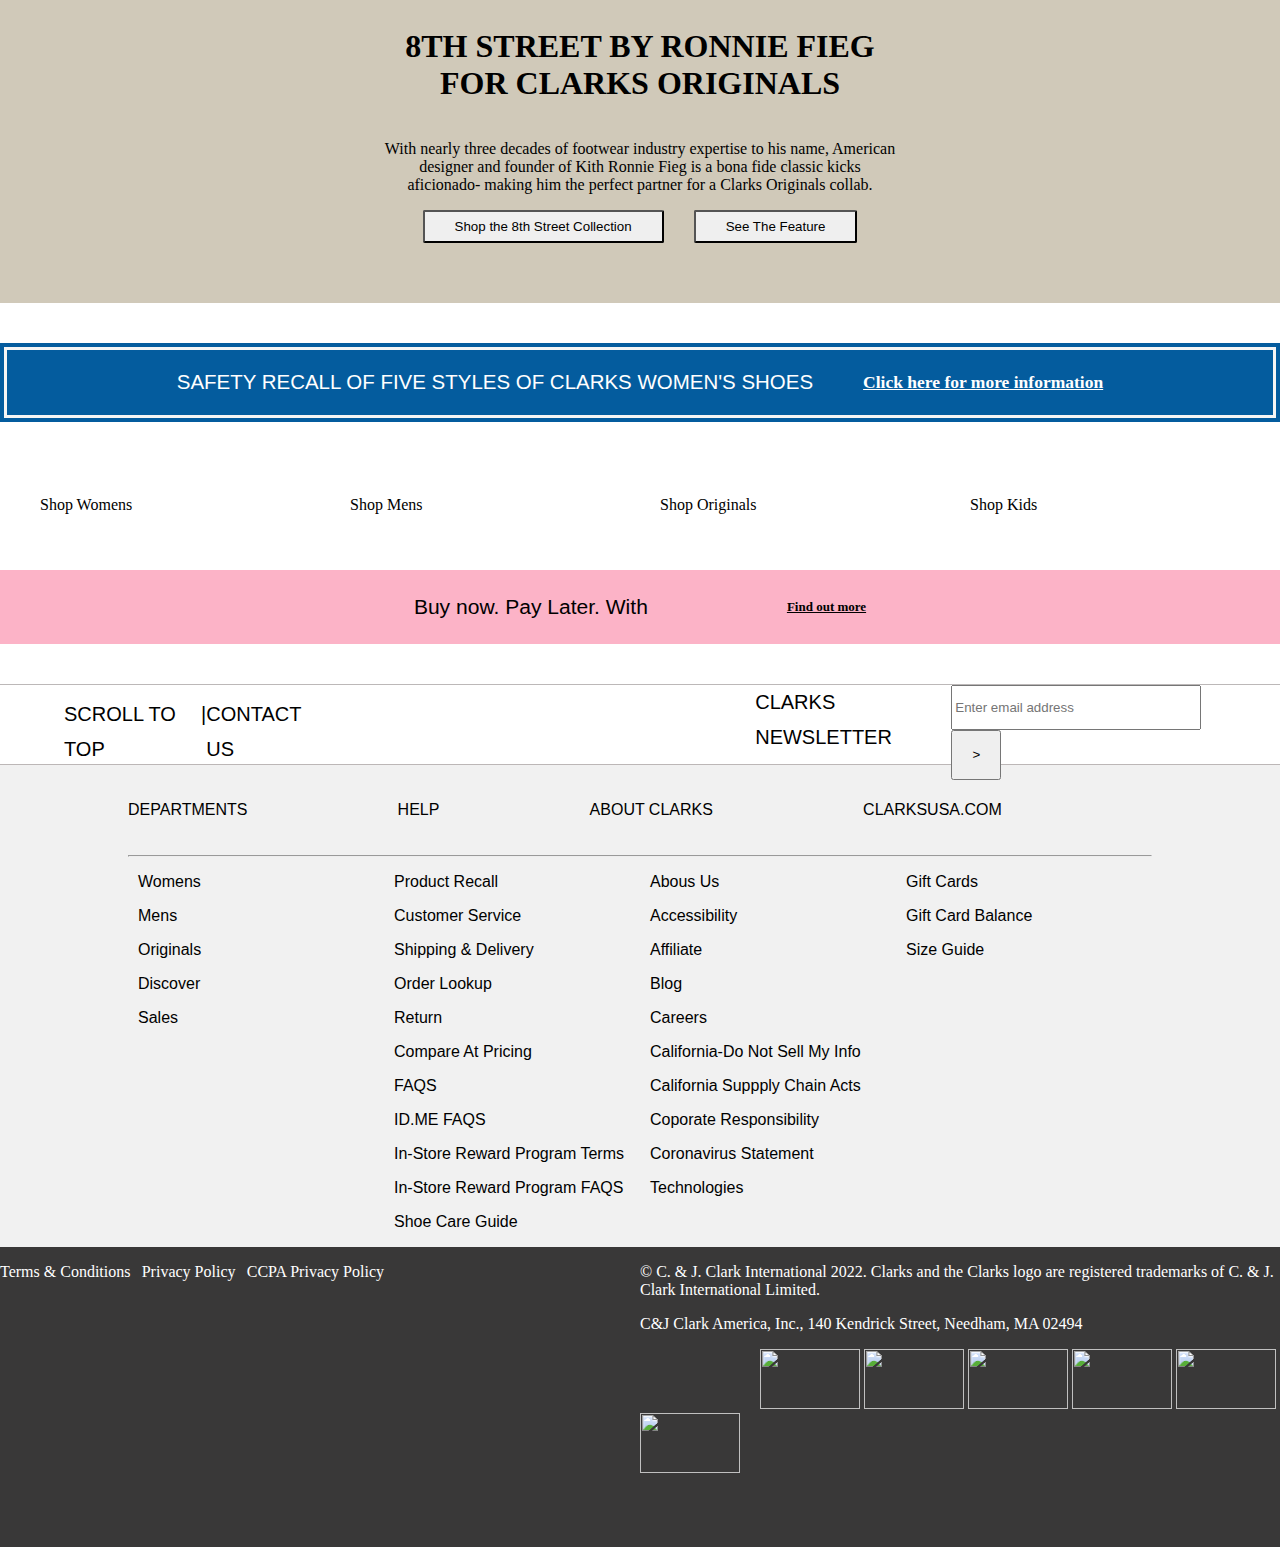
==== commit ac934ab8: "update index.html" ====
--- a/index.html
+++ b/index.html
@@ -17,7 +17,7 @@
 <body>
     <nav>
         <div id="clearance">
-            <span>SAVE UP TO </span><span>50% OFF CLEARANCE*</span><span>USE CODE: EXTRA</span>
+            <span>SAVE UP TO </span><span>80% OFF CLEARANCE*</span><span>USE CODE: EXTRA</span>
         </div>
         <div id="scroll">
             <div id="trackorder">
